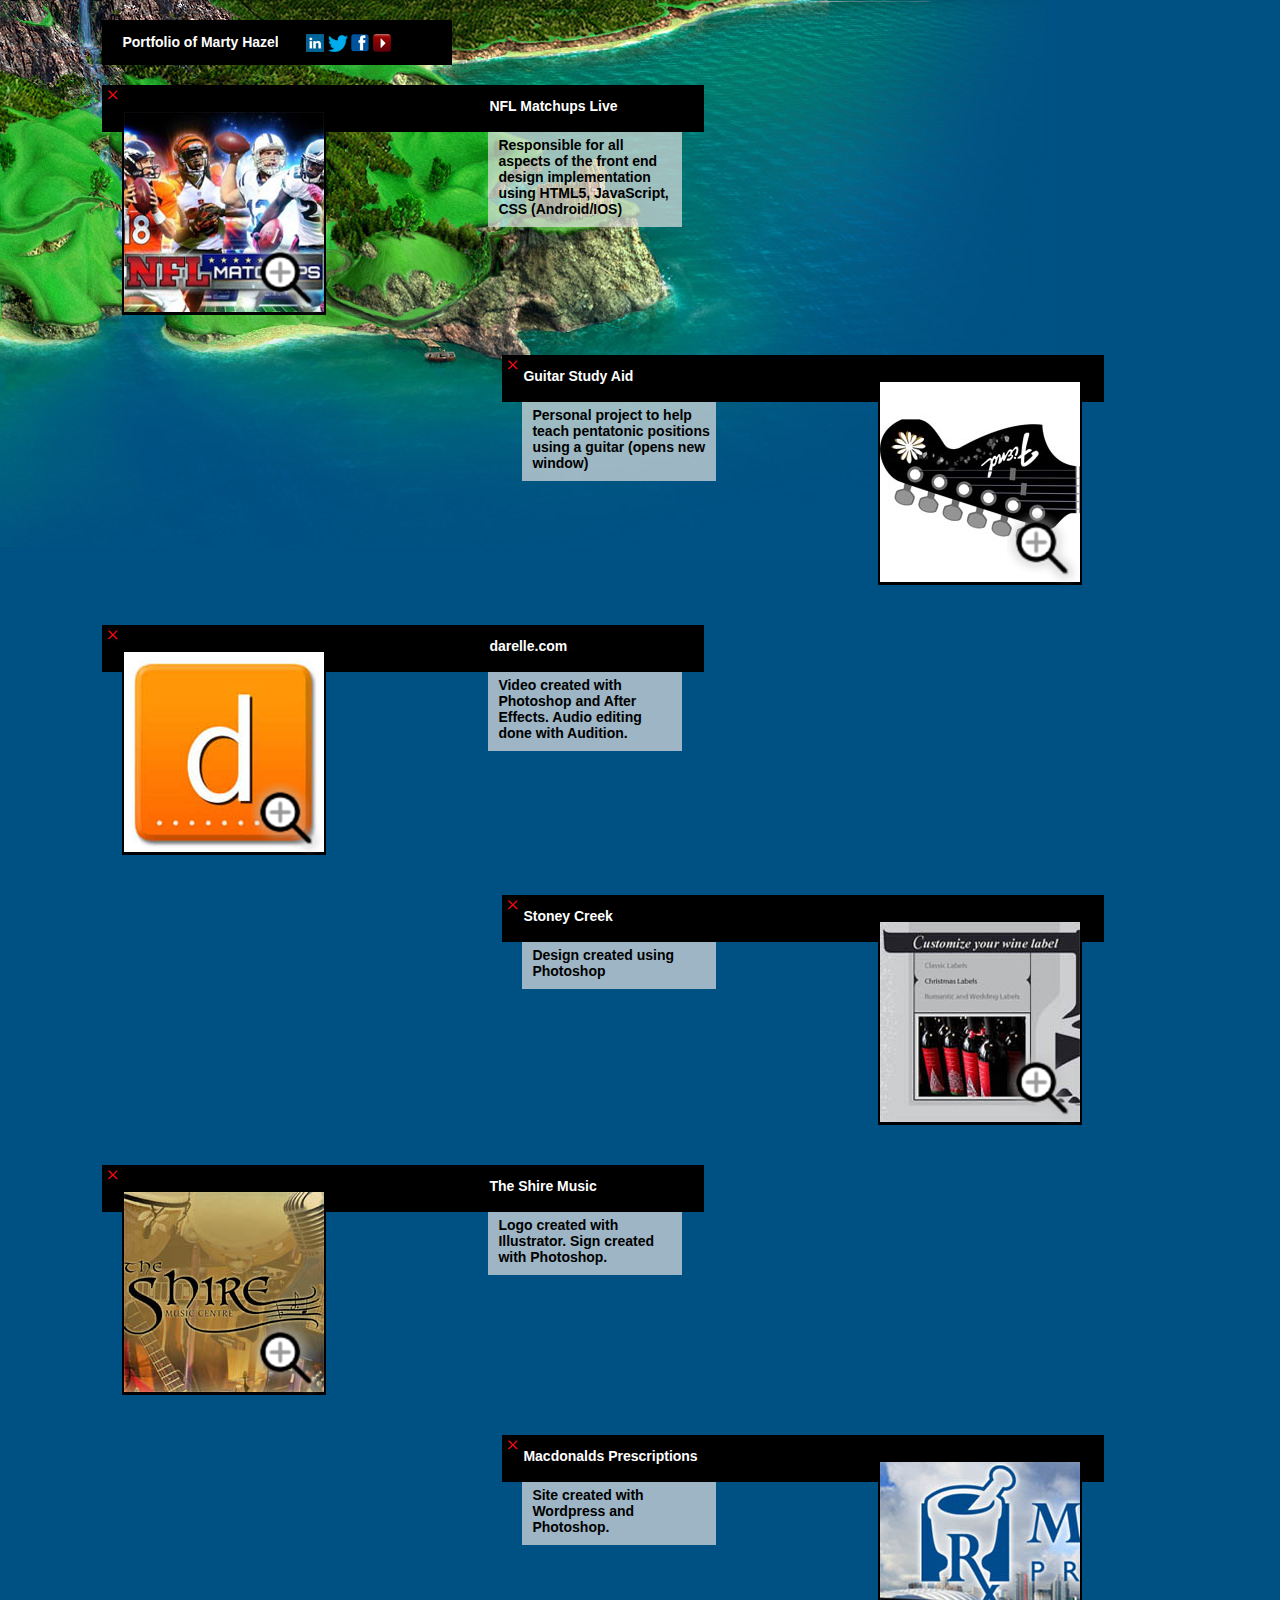
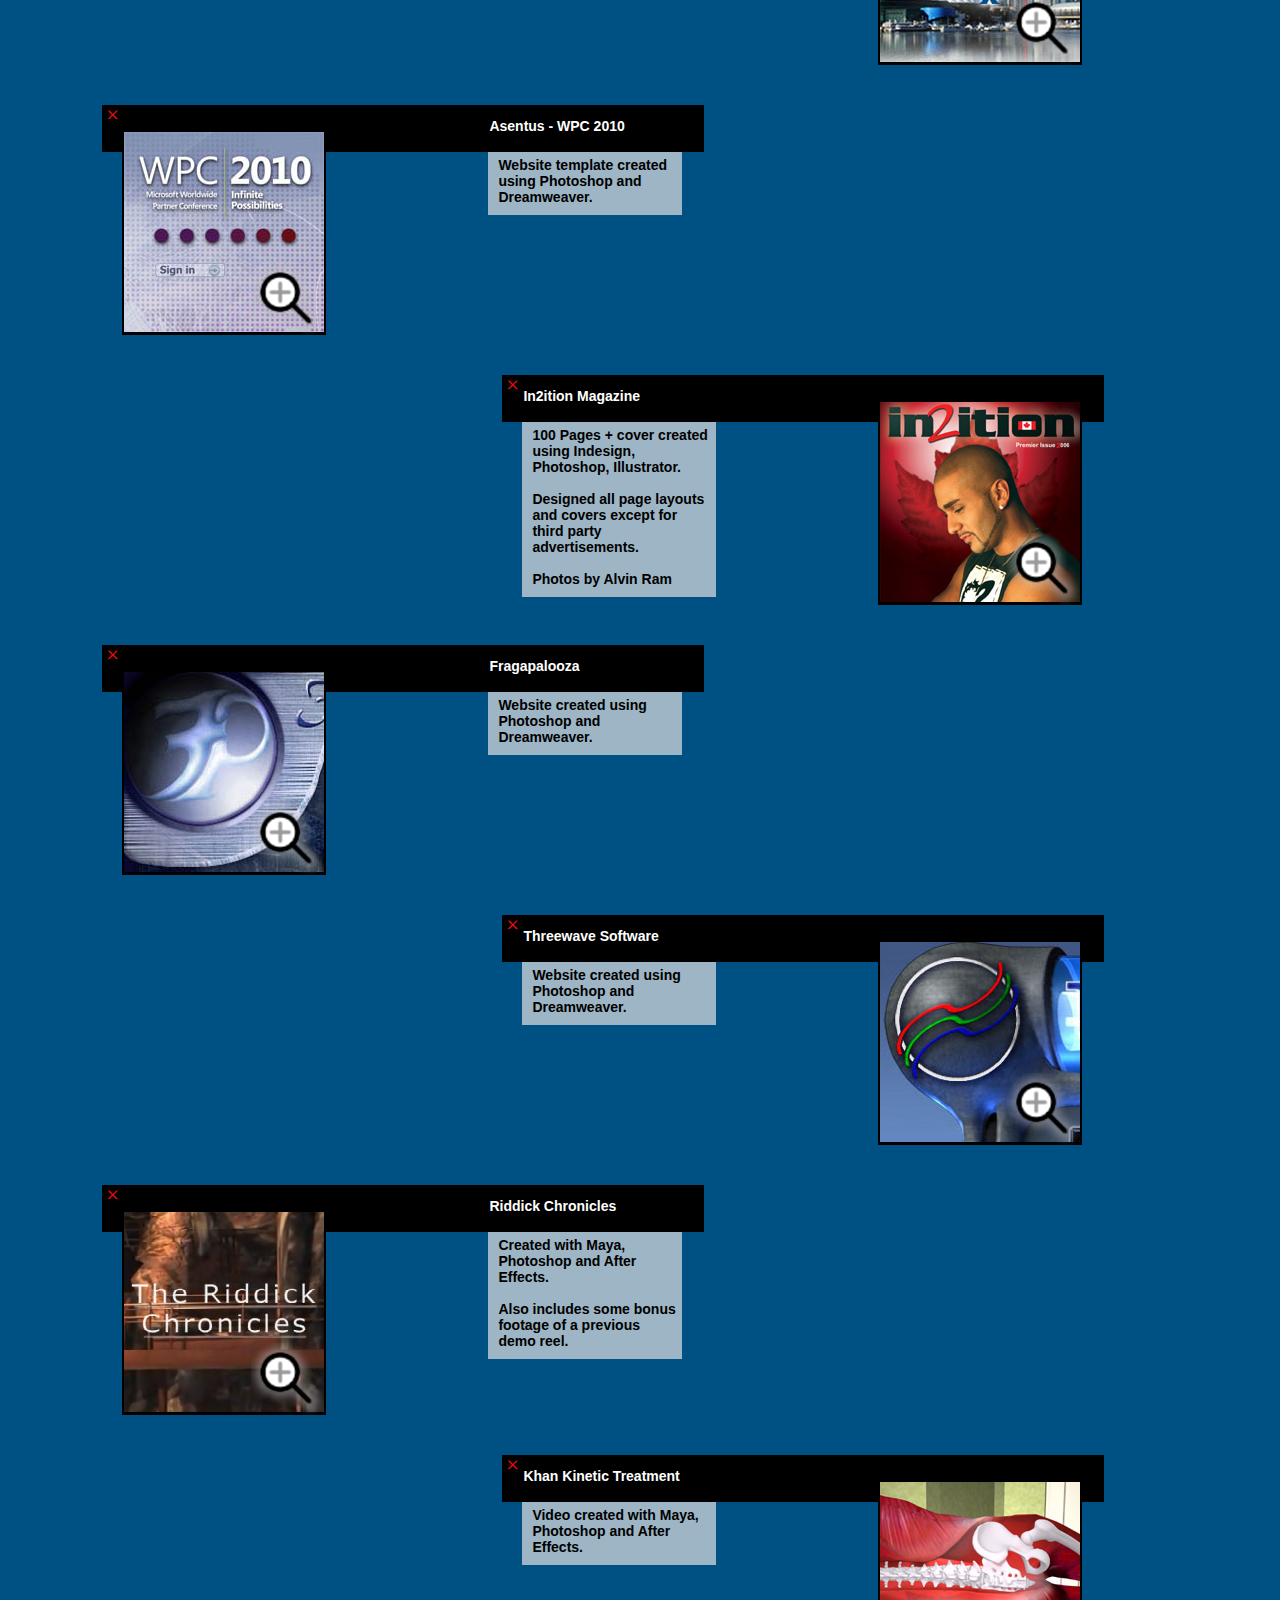
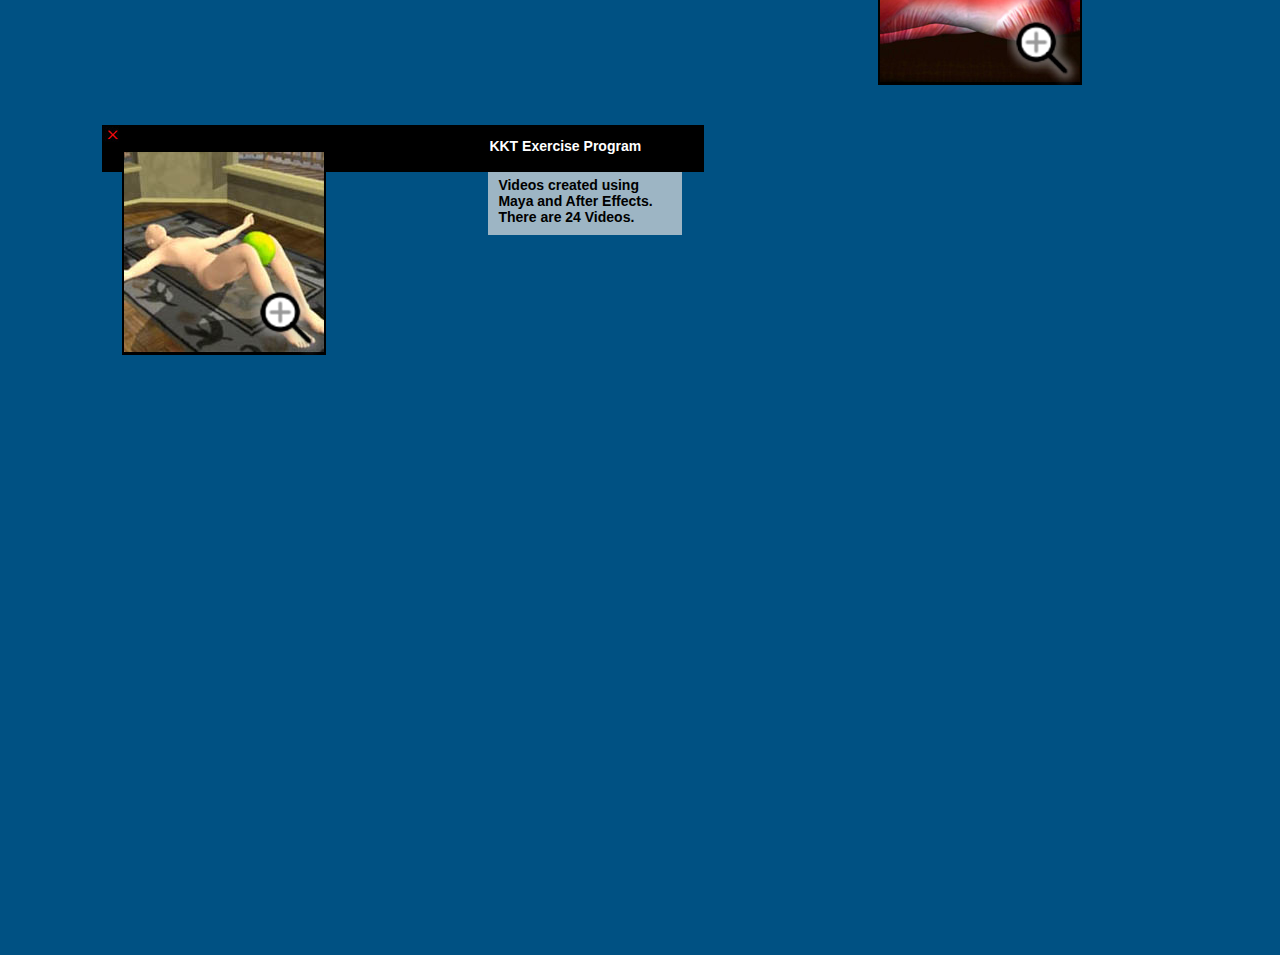
==== index.html @ 50e1f891 "getting youtube api to load" ====
<!DOCTYPE HTML>


<html>
<head>
<title>Portfolio of Marty Hazel</title>
<meta http-equiv="Content-Type" content="text/html;charset=utf-8" />
<link rel="stylesheet" type="text/css" href="css/css.css" />
<link rel="stylesheet" type="text/css" href="css/style.css" />



</head>

<body>



<div class="spacer">

	<div class="pageHeader">

		<div class="pageTitle">
			Portfolio of Marty Hazel<img class="cursor" src="cursor.gif" />
            <a href="http://ca.linkedin.com/in/mhazel" style="text-decoration:none;"><img src="linkedin.png" alt="View Marty Hazel's LinkedIn profile" style="padding-left:10px;vertical-align:middle" border="0" /></a>
            <a href="http://www.twitter.com/cled2k/" style="text-decoration:none;"><img src="twitter-bird.png" alt="View Marty Hazel's Twitter account" style="vertical-align:middle" border="0"  /></a>
            <a href="http://www.facebook.com/cled2k/" style="text-decoration:none;"><img src="fb.png" alt="View Marty Hazel's Facebook account" style="vertical-align:middle" border="0" /></a>
            <a href="http://www.youtube.com/user/cled2k/" style="text-decoration:none;"><img src="yt.png" alt="View Marty Hazel's YouTube account" style="vertical-align:middle" border="0" /></a>
		</div>
	</div>









    <div class="content left">
        <div class="titlesBG titleHover left">
            <div class="minimize">
                <img src="up.jpg" alt="" />
            </div>
            <div class="titlesText right">
                NFL Matchups Live
            </div>
        </div>
        <a href="http://denastudioscanada.com/app/nfl-matchups/">
            <div class="media left20">
                <div class="magnify"></div>
                <img src="nfl.jpg"  alt="opens a new window" />
            </div>
        </a>
        <div class="transC right20">
            <div class="contentText">
                Responsible for all aspects of the front end design implementation using HTML5, JavaScript, CSS (Android/IOS)
            </div>
            <div class="transparency"></div>

        </div>


    </div>




    <div class="content right">

        <div class="titlesBG titleHover left">

            <div class="minimize">
                <img src="up.jpg" alt="">
            </div>
            <div class="titlesText left">
                <p>Guitar Study Aid</p>
            </div>

        </div>
        <a href="http://cled.github.io/portfolio/guitar" target="_new" >
            <div class="media right20">
                <div class="magnify">
                </div>
                <img src="guitar.jpg" alt="opens a new window"/>

            </div>
        </a>
        <div class="transC left20">
            <div class="transparency"></div>
            <div class="contentText">
                Personal project to help teach pentatonic positions using a guitar (opens new window)
            </div>
        </div>


    </div>





    <div class="content left">
        <div class="titlesBG titleHover left">
            <div class="minimize">
                <img src="up.jpg" alt="" />
            </div>
            <div class="titlesText right">
                darelle.com
            </div>
        </div>
        <div class="media left20">
            <div class="magnify" rel="#overlay2"></div>
            <img src="darelle.jpg" rel="#overlay2" />
        </div>
        <div class="transC right20">
            <div class="contentText">
            Video created with Photoshop and After Effects.  Audio editing done with Audition.
            </div>
            <div class="transparency"></div>

        </div>
        <div class="simple_overlay video_overlay" id="overlay2">
            <iframe id="player" width="853" height="480" src="http://www.youtube.com/embed/9R1vNCT7mWo?rel=0?enablejsapi=1&version=3&origin=http://cled.github.io" frameborder="0" allowfullscreen></iframe>
        </div>

    </div>




    <div class="content right">

        <div class="titlesBG titleHover left">

            <div class="minimize">
                <img src="up.jpg" alt="">
            </div>
            <div class="titlesText left">
                <p>Stoney Creek</p>
            </div>

        </div>

        <div class="media right20">
            <div class="magnify" rel="#overlay8">
            </div>
            <img src="stoneycreek.jpg" rel="#overlay8" />

        </div>

        <div class="transC left20">
            <div class="transparency"></div>
            <div class="contentText">
                Design created using Photoshop
            </div>
        </div>

        <div class="simple_overlay" id="overlay8">

            <div class="overlay8"><img src="stoneycreek.png" /></div>

        </div>

    </div>




    <div class="content left">
        <div class="titlesBG titleHover left">
            <div class="minimize">
                <img src="up.jpg" alt="" />
            </div>
            <div class="titlesText right">
                The Shire Music
            </div>
        </div>
        <div class="media left20" href="">
            <div class="magnify" rel="#overlay9"></div>
            <img src="shire.jpg" alt="" rel="#overlay9" />
        </div>
        <div class="transC right20">
            <div class="contentText">
                Logo created with Illustrator.  Sign created with Photoshop.
            </div>
            <div class="transparency"></div>

        </div>
        <div class="simple_overlay" id="overlay9">
            <div class="overlay9"><img src="shire-sign.png" /></div>
        </div>

    </div>


    <div class="content right">
        <div class="titlesBG titleHover left">
            <div class="minimize">
                <img src="up.jpg" alt="" />
            </div>
            <div class="titlesText left">
                Macdonalds Prescriptions
            </div>
        </div>
        <div class="media right20" href="">
            <div class="magnify" rel="#overlay10"></div>
            <img src="mac.jpg" alt="" rel="#overlay10" />
        </div>
        <div class="transC left20">
            <div class="contentText">
                Site created with Wordpress and Photoshop.
            </div>
            <div class="transparency"></div>

        </div>
        <div class="simple_overlay" id="overlay10">
            <iframe width="1022" height="800" src="http://www.macdonaldsprescriptions.com" frameborder="0" allowfullscreen></iframe>
        </div>

    </div>



    <div class="content left">
        <div class="titlesBG titleHover left">
            <div class="minimize">
                <img src="up.jpg" alt="" />
            </div>
            <div class="titlesText right">
                Asentus - WPC 2010
            </div>
        </div>
        <div class="media left20" href="">
            <div class="magnify" rel="#overlay11"></div>
            <img src="asentus.jpg" alt="" rel="#overlay11" />
        </div>
        <div class="transC right20">
            <div class="contentText">
                Website template created using Photoshop and Dreamweaver.
            </div>
            <div class="transparency"></div>

        </div>
        <div class="simple_overlay video_overlay3" id="overlay11">
            <iframe width="1680" height="800px" src="UI/index-left.html" frameborder="0" scrolling="no"></iframe>
        </div>

    </div>







    <div class="content right">

        <div class="titlesBG titleHover left">

            <div class="minimize">
                <img src="up.jpg" alt="" />
            </div>
                <div class="titlesText left">
                <p>In2ition Magazine</p>
            </div>

        </div>

        <div class="media right20">
            <div class="magnify" rel="#overlay1">
            </div>
            <img src="cover.jpg" rel="#overlay1" />

        </div>

        <div class="transC left20">
            <div class="transparency"></div>
            <div class="contentText">
                100 Pages + cover created using Indesign, Photoshop, Illustrator.<br><br>
                Designed all page layouts and covers except for third party advertisements.<br><br>
                Photos by Alvin Ram
            </div>
        </div>

        <div class="simple_overlay" id="overlay1">

            <div id="slideshow" class="rs-slideshow">
                <div class="slide-container">
                    <img src="i2images/004-005.jpg" />
                </div>
                <ol class="slides">
                    <li>
                        <a href="i2images/004-005.jpg"></a>
                    </li>
                    <li>
                        <a href="i2images/006-007.jpg"></a>
                    </li>
                    <li>
                        <a href="i2images/008-009.jpg"></a>
                    </li>
                    <li>
                        <a href="i2images/010-011.jpg"></a>
                    </li>
                    <li>
                        <a href="i2images/012-013.jpg"></a>
                    </li>
                    <li>
                        <a href="i2images/014-015.jpg"></a>
                    </li>
                    <li>
                        <a href="i2images/016-017.jpg"></a>
                    </li>
                    <li>
                        <a href="i2images/018-019.jpg"></a>
                    </li>
                    <li>
                        <a href="i2images/020-021.jpg"></a>
                    </li>
                    <li>
                        <a href="i2images/022-023.jpg"></a>
                    </li>
                    <li>
                        <a href="i2images/024-025.jpg"></a>
                    </li>
                    <li>
                        <a href="i2images/026-027.jpg"></a>
                    </li>
                    <li>
                        <a href="i2images/028-029.jpg"></a>
                    </li>
                    <li>
                        <a href="i2images/030-031.jpg"></a>
                    </li>
                    <li>
                        <a href="i2images/032-033.jpg"></a>
                    </li>
                    <li>
                        <a href="i2images/034-035.jpg"></a>
                    </li>
                    <li>
                        <a href="i2images/036-037.jpg"></a>
                    </li>
                    <li>
                        <a href="i2images/038-039.jpg"></a>
                    </li>
                    <li>
                        <a href="i2images/040-041.jpg"></a>
                    </li>
                    <li>
                        <a href="i2images/042-043.jpg"></a>
                    </li>
                    <li>
                        <a href="i2images/044-045.jpg"></a>
                    </li>
                    <li>
                        <a href="i2images/046-047.jpg"></a>
                    </li>
                    <li>
                        <a href="i2images/048-049.jpg"></a>
                    </li>
                    <li>
                        <a href="i2images/050-051.jpg"></a>
                    </li>
                    <li>
                        <a href="i2images/052-053.jpg"></a>
                    </li>
                    <li>
                        <a href="i2images/054-055.jpg"></a>
                    </li>
                    <li>
                        <a href="i2images/056-057.jpg"></a>
                    </li>
                    <li>
                        <a href="i2images/058-059.jpg"></a>
                    </li>
                    <li>
                        <a href="i2images/060-061.jpg"></a>
                    </li>
                    <li>
                        <a href="i2images/062-063.jpg"></a>
                    </li>
                    <li>
                        <a href="i2images/064-065.jpg"></a>
                    </li>
                    <li>
                        <a href="i2images/066-067.jpg"></a>
                    </li>
                    <li>
                        <a href="i2images/068-069.jpg"></a>
                    </li>
                    <li>
                        <a href="i2images/070-071.jpg"></a>
                    </li>
                    <li>
                        <a href="i2images/072-073.jpg"></a>
                    </li>
                    <li>
                        <a href="i2images/074-075.jpg"></a>
                    </li>
                    <li>
                        <a href="i2images/076-077.jpg"></a>
                    </li>
                    <li>
                        <a href="i2images/078-079.jpg"></a>
                    </li>
                    <li>
                        <a href="i2images/080-081.jpg"></a>
                    </li>
                    <li>
                        <a href="i2images/082-083.jpg"></a>
                    </li>
                    <li>
                        <a href="i2images/084-085.jpg"></a>
                    </li>
                    <li>
                        <a href="i2images/086-087.jpg"></a>
                    </li>
                    <li>
                        <a href="i2images/088-089.jpg"></a>
                    </li>
                    <li>
                        <a href="i2images/090-091.jpg"></a>
                    </li>
                    <li>
                        <a href="i2images/092-093.jpg"></a>
                    </li>
                    <li>
                        <a href="i2images/094-095.jpg"></a>
                    </li>
                    <li>
                        <a href="i2images/096-097.jpg"></a>
                    </li>
                    <li>
                        <a href="i2images/098.jpg"></a>
                    </li>
                </ol>
            </div>

        </div>

    </div>

	<div class="content left">
		<div class="titlesBG titleHover left">
			<div class="minimize">
				<img src="up.jpg" alt="" />
			</div>
			<div class="titlesText right">
				Fragapalooza
			</div>
		</div>
		<div class="media left20" href="FP2K2/fp2k2-index.html">
			<div class="magnify" rel="#overlay6"></div>
            		<img src="fp.jpg" alt="" rel="#overlay6" />
		</div>
		<div class="transC right20">
			<div class="contentText">
				Website created using Photoshop and Dreamweaver.
			</div>
			<div class="transparency"></div>

		</div>
        <div class="simple_overlay" id="overlay6">
          <iframe width="1022" height="800" src="fp2k2-index.html" frameborder="0"></iframe>
        </div>
	</div>






    <div class="content right">

        <div class="titlesBG titleHover left">

            <div class="minimize">
                <img src="up.jpg" alt="" />
            </div>
                <div class="titlesText left">
                <p>Threewave Software</p>
            </div>

        </div>

        <div class="media right20">
            <div class="magnify" rel="#overlay5"></div>
            <img src="tw.jpg" alt="" rel="#overlay5" />

        </div>

        <div class="transC left20">
            <div class="transparency"></div>
            <div class="contentText">
                Website created using Photoshop and Dreamweaver.
            </div>
        </div>
        <div class="simple_overlay" id="overlay5">
          <iframe width="1024" height="800" src="rc1.htm" frameborder="0"></iframe>
        </div>
    </div>

    <div class="content left">
        <div class="titlesBG titleHover left">
            <div class="minimize">
                <img src="up.jpg" alt="" />
            </div>
            <div class="titlesText right">
                Riddick Chronicles
            </div>
        </div>
        <div class="media left20" href="FP2K2/fp2k2-index.html">
            <div class="magnify" rel="#overlay7"></div>
                    <img src="riddick.jpg" alt="" rel="#overlay7" />
        </div>
        <div class="transC right20">
            <div class="contentText">
                Created with Maya, Photoshop and After Effects.<br><br>
                Also includes some bonus footage of a previous demo reel.
            </div>
            <div class="transparency"></div>

        </div>
        <div class="simple_overlay video_overlay2" id="overlay7">
            <iframe id="player2" width="640" height="480" src="http://www.youtube.com/embed/SGaA2UQN5Bs?enablejsapi=1&version=3&origin=http://cled.github.io" frameborder="0" allowfullscreen></iframe>
        </div>
    </div>



    <div class="content right">
        <div class="titlesBG titleHover left">
            <div class="minimize">
                <img src="up.jpg" alt="" />
            </div>
            <div class="titlesText left">
                Khan Kinetic Treatment
            </div>
        </div>
        <div class="media right20" href="">
            <div class="magnify" rel="#overlay4"></div>
            <img src="kkt.jpg" alt="" rel="#overlay4" />
        </div>
        <div class="transC left20">
            <div class="contentText">
            Video created with Maya, Photoshop and After Effects.
            </div>
            <div class="transparency"></div>

        </div>
        <div class="simple_overlay video_overlay" id="overlay4">
            <iframe id="player3" width="853" height="480" src="http://www.youtube.com/embed/BJKkmCM7x8M?enablejsapi=1&version=3&origin=http://cled.github.io" frameborder="0" allowfullscreen></iframe>
        </div>

    </div>

    <div class="content left">

        <div class="titlesBG titleHover left">

            <div class="minimize">
                <img src="up.jpg" alt="" />
            </div>
                <div class="titlesText right">
                KKT Exercise Program
            </div>

        </div>

        <div class="media left20">
            <div class="magnify" rel="#overlay3">
            </div>
            <img src="kktexercise.jpg" rel="#overlay3" />

        </div>

        <div class="transC right20">
            <div class="transparency"></div>
            <div class="contentText">
                Videos created using Maya and After Effects.  There are 24 Videos.
            </div>
        </div>

        <div class="simple_overlay video_overlay2" id="overlay3">

        <iframe id="player4" width="640" height="480" src="http://www.youtube.com/embed/videoseries?list=PLLZsU9Vbfc5jB1sfrtiCrwdefITSgF99e&amp;hl=en_US?enablejsapi=1&version=3&origin=http://cled.github.io" frameborder="0" allowfullscreen></iframe>


        </div>

    </div>

<div class="spaceRobot">
</div>
</div>


<!-- -->
</body>
<script src="http://cdn.jquerytools.org/1.2.7/full/jquery.tools.min.js"></script>
<script src="js/jquery.rs.slideshow.js"></script>
<script src="js/dynamic-controls-bootstrap.js"></script>
<script src="js/js.js" ></script>
<script>
      var tag = document.createElement('script');
      tag.src = "http://www.youtube.com/iframe_api";
      var firstScriptTag = document.getElementsByTagName('script')[0];
      firstScriptTag.parentNode.insertBefore(tag, firstScriptTag);
</script>
<script>
      var player,player2,player3,player4;
      function onYouTubeIframeAPIReady() {
        player = new YT.Player('player');
        console.log('player 0',player);
        player2 = new YT.Player('player2');
        player3 = new YT.Player('player3');
        player4 = new YT.Player('player4');
      }
</script>

<script>
    $(document).ready(function() {

        setTimeout(function(){

            $("div[rel]").overlay({



                    onBeforeClose: function() {
                        console.log('player 01',player);
                        player.pauseVideo();
                        player2.pauseVideo();
                        player3.pauseVideo();
                        player4.pauseVideo();
                }



            });

        },1000)

    });


</script>

</html>
---- css/css.css ----
a:link {color: #ffffff; text-decoration: none;}
a:visited {color: #ffffff; text-decoration: none;}
a:hover {color: #cc3333; text-decoration: none;}
a:active {color: #ffffff; text-decoration: none; outline:none;}

:focus {
  -moz-outline-style:none;
}

html {overflow: auto;	margin: 0;	padding: 0;}
p{display:inline;}
img {border:0;}
body {
	margin: 0;
	padding: 0;
	font-family: Verdana, sans-serif;
	font-size:14px;
	background: #005183 url(../piratescene2.jpg) no-repeat fixed;
	text-align:center;
    }

.spacer {
    min-width:600px;
    max-width:1000px;
    padding: 0;
    margin: 20px 8%;
    height:inherit;
    }

.pageHeader{
 background-color: #000;
 margin-right:600px;
 height:45px;
 text-indent:20px;
 width:350px;
 float:left;
}

.pageTitle {
    color: #ffffff;
    font-weight: bold;
    margin: 0;
    padding:0;
    text-align:left;
    height:45px;
    cursor:default;
}



.cursor {
	position:relative;
	top:1px;
	left:-1px;
	cursor:text;
	padding-top:12px;
}
	
.content {
	margin-top:20px;
	min-width:600px;
	width:600px;
}

.minimize {
	left:0;
	width:20px;
	position:relative;
	float:left;

	}
.minimize img{
	bottom:-1px;
	}



div.titleHover:hover{
	border-color: #ccc;
	background: #000 url(../down.jpg) no-repeat top right;

}


.titlesText {
	color: #ffffff;
	width: 214px;
	text-align: left;
	line-height:40px;
	height:45px;
	cursor:default;
}
                    	
    
.titlesBG {
	width:600px;
	height: 45px;
	background: #000000;
	color: #ffffff;
	font-weight: bold;
	margin: 0;
	padding: 0;
	border: 1px solid #000;
}


a.titlesLink:link {color: #ffffff; text-decoration: none;}
a.titlesLink:visited {color: #ffffff; text-decoration: none;}
a.titlesLink:hover {color: #cc3333; text-decoration: none;}
a.titlesLink:active {color: #ffffff; text-decoration: none;}

.media {
    position: relative;
    width:204px;
    height:203px;
    background-color:#000;
    margin: 0px 0px 0px 0px;
    top:-20px;
}

.magnifyVideo,.magnifyVideo2 {
	position:absolute;
	bottom:0px;
	right:5px;
	width:75px;
	height:75px;
	background:url('../magnify.png');
	cursor:pointer;
}

div.magnifyVideo:hover,div.magnifyVideo2:hover {
	background:url('../magnify-hover.png');
	outline:none;
}



.magnify,.magnify2 {
	position:absolute;
	bottom:0px;
	right:0px;
	width:204px;
	height:203px;
	background:url('../magnify.png') right bottom no-repeat;
	cursor:pointer;
}

div.magnify:hover,div.magnify2:hover {
	background:url('../magnify-hover.png') right bottom no-repeat;
	outline:none;
}

.left20 {
    left:20px;
    float:left;
    }

.right20 {
	right:20px;
	float: right;
    }

.left {
	float: left;
    }


.right {
	float: right;
    }

.transC {  
    padding: 0;  
    width: 194px;
    
    position: relative;  
    margin: 0;
    overflow: hidden;
    z-index: -2;
    border:1px;
    
}

.transparency {  
    opacity: 0.7;
    filter: alpha(opacity=70);
    -moz-opacity: 0.7;
    background-color: #e0e0e0;
    width: 340px;
    height: 500px;
    position: absolute;
    top: 0px;
    left: 0px;
    z-index: -4;

}

.contentText {
    position: relative;
    left:10px;
    margin: 0;
    padding: 5px 15px 10px 0px;
    font-weight: bold;
    text-align:left;
}


div.overlay {
    background:url(../FP2K2/images/bg.jpg);
    width:933px;
    height:900px;
    display:none;
    padding:0px;
    border:2px solid #000;
} 
 
div.overlay div.close { 
    background-image:url(../close.png); 
    position:absolute; 
    right:5px; 
    top:5px; 
    cursor:pointer; 
    height:35px; 
    width:35px; 
    text-align:left;
} 
.external{
width:100%;
height:100%;
border:0;
display:block;

}

div.overlayVideo {
	padding:0px;	
	width:960px;
	height:540px;
	display:none;
	background:url(../videobg.jpg);
	border:2px solid #000;
	border-top:35px solid #111;
}

div.overlayVideo div.close {
	background:url(../close.png) no-repeat;
	position:absolute;
	top:-35px;
	right:2px; 
	width:35px;
	height:35px;
	cursor:pointer;
}

div.overlayVideo a {
	height:540px;
	display:block;
	background:#000;
}


div.overlayVideo2 {
	padding:0px;	
	width:480px;
	height:360px;
	display:none;
	background:url(../videobg.jpg);
	border:2px solid #000;
	border-top:35px solid #111;
}

div.overlayVideo2 div.close {
	background:url(../close.png) no-repeat;
	position:absolute;
	top:-35px;
	right:2px; 
	width:35px;
	height:35px;
	cursor:pointer;
}

div.overlayVideo2 a {
	height:360px;
	display:block;
	background:#000;
}
.spaceRobot {
margin-bottom:85%;
float:left;
}


/* the overlayed element */
.video_overlay {
    width:853px;
    height:480px;
}



.simple_overlay {

    /* must be initially hidden */
    display:none;

    /* place overlay on top of other elements */
    z-index:10000;

    /* styling */
    background-color:#333;

    width:1020px;
    height:800px;
    border:1px solid #666;

    /* CSS3 styling for latest browsers */
    -moz-box-shadow:0 0 90px 5px #000;
    -webkit-box-shadow: 0 0 90px #000;
}
.video_overlay {
    width:853px;
    height:480px;
    border:1px solid #666;
}

.video_overlay2 {
    width:640px;
    height:480px;
    border:1px solid #666;
}

.video_overlay3 {
    width:100%;
    height:800px;
    max-width:1680px;
    border:1px solid #666;
}

.overlay8,.overlay9 {
	overflow-y:auto;
	overflow-x:hidden;
	height:100%;
	width:100%;
}

/* close button positioned on upper right corner */
.simple_overlay .close {
    background-image:url(../images/close.png);
    position:absolute;
    right:-15px;
    top:-15px;
    cursor:pointer;
    height:35px;
    width:35px;
}



  /* some styling for triggers */
  #triggers {
  text-align:center;
  }

  #triggers img {
  cursor:pointer;
  margin:0 5px;
  background-color:#fff;
  border:1px solid #ccc;
  padding:2px;

  -moz-border-radius:4px;
  -webkit-border-radius:4px;

  }

    /* styling for elements inside overlay */
  .details {
  position:absolute;
  top:15px;
  right:15px;
  font-size:11px;
  color:#fff;
  width:150px;
  }

  .details h3 {
  color:#aba;
  font-size:15px;
  }
---- css/style.css ----
/**
*	Really Simple™ Slideshow -- CSS
*/

.rs-slideshow {
	border: 12px solid #444;
	border-radius: 12px;
	-webkit-border-radius: 12px;
	-moz-border-radius: 12px;
	-khtml-border-radius: 12px;
	height: 615px;
	margin: 24px auto;
	overflow: hidden;
	position: relative;
	width: 933px;
}

.rs-slideshow .slide-container {
	background-color: #444;
	position: absolute;
	height: 100%;
	left: 0;
	overflow: hidden;
	top: 0;
	width: 100%;
}

.rs-slideshow .slide-container img {
	position: relative;
}

.rs-slideshow .slide-container .slide-caption {
	background-color: #000;
	bottom: 0;
	color: #fff;
	display: block;
	left: 0;
	padding: 6px 12px;
	position: absolute;
	text-align: center;
	right: 0;
	filter: alpha(opacity=70); /* internet explorer */
	-khtml-opacity: 0.7;      /* khtml, old safari */
	-moz-opacity: 0.7;       /* mozilla, netscape */
	opacity: 0.7;           /* fx, safari, opera */
}

.rs-slideshow .slides {
	display: none;
}

.rs-slideshow .slide-container img,
.rs-slideshow .slide-container .slide-caption,
.rs-slideshow .slide-container a {
	filter: inherit;
}


/**
*	These styles make the list of links to slide images visible to users
*	who don't have JavaScript enabled. By adding the 'no-js' class to 
*	the HTML element, and using Modernizr to remove this class for JS
*	users, we can style for both scenarios.
*	http://www.modernizr.com/
*/

.no-js .rs-slideshow {
	height: auto;
}
.no-js .rs-slideshow .slide-container, 
.no-js .rs-slideshow .slide-container img {
	position: relative;
}
.no-js .rs-slideshow .slides {
	display: block;
	margin: 24px 48px;
}
.no-js .rs-slideshow .slides li {
	margin: 0;
}



/**
*	The following styles are used in the demos with slideshow controls, 
*	such as play/pause and prev/next buttons.
*/

.rs-controls {
	clear: both;
	margin: 12px auto;
	width: 620px;
}
.rs-play-pause, .rs-prev, .rs-next {
	float: left;
	margin-right: 12px;
}
.rs-controls ul {
	float: left;
	list-style: none;
	margin: 0 6px 0 0;
	padding: 0;
}
.rs-index-list li {
	float: left;
	margin-right: 6px;
}
.rs-controls a {
	background-color: #eee;
	border: 1px solid #ddd;
	/*border-radius: 3px;
	-webkit-border-radius: 3px;
	-moz-border-radius: 3px;
	-khtml-border-radius: 3px;*/
	color: #444;
	display: block;
	font-family: Arial, Helvetica, sans-serif;
	font-size: 12px;
	font-weight: bold;
	padding: 3px 5px;
	text-decoration: none;
}
.rs-controls a:hover {
	background-color: #ddd;
	color: #444;
}
.rs-controls .rs-active {
	background-color: #444;
	border: 1px solid #444;
	color: #eee;
}


#callback-messages,
#slide-class-message {
	margin: 48px auto;
	width: 620px;
}
.slide-container.some-custom-class .slide-caption {
	background-color: #890;
	font-size: 3em;
	font-style: italic;
	font-weight: bold;
	text-align: right;
	top: 0;
	width: 28%;
}



/*	Clearfix	*/
.clearfix:after { content: "."; display: block; height: 0; clear: both; visibility: hidden; }
.clearfix { display: inline-block; }
* html .clearfix { height: 1%; } /* Hides from IE-mac \*/
.clearfix { display: block; }
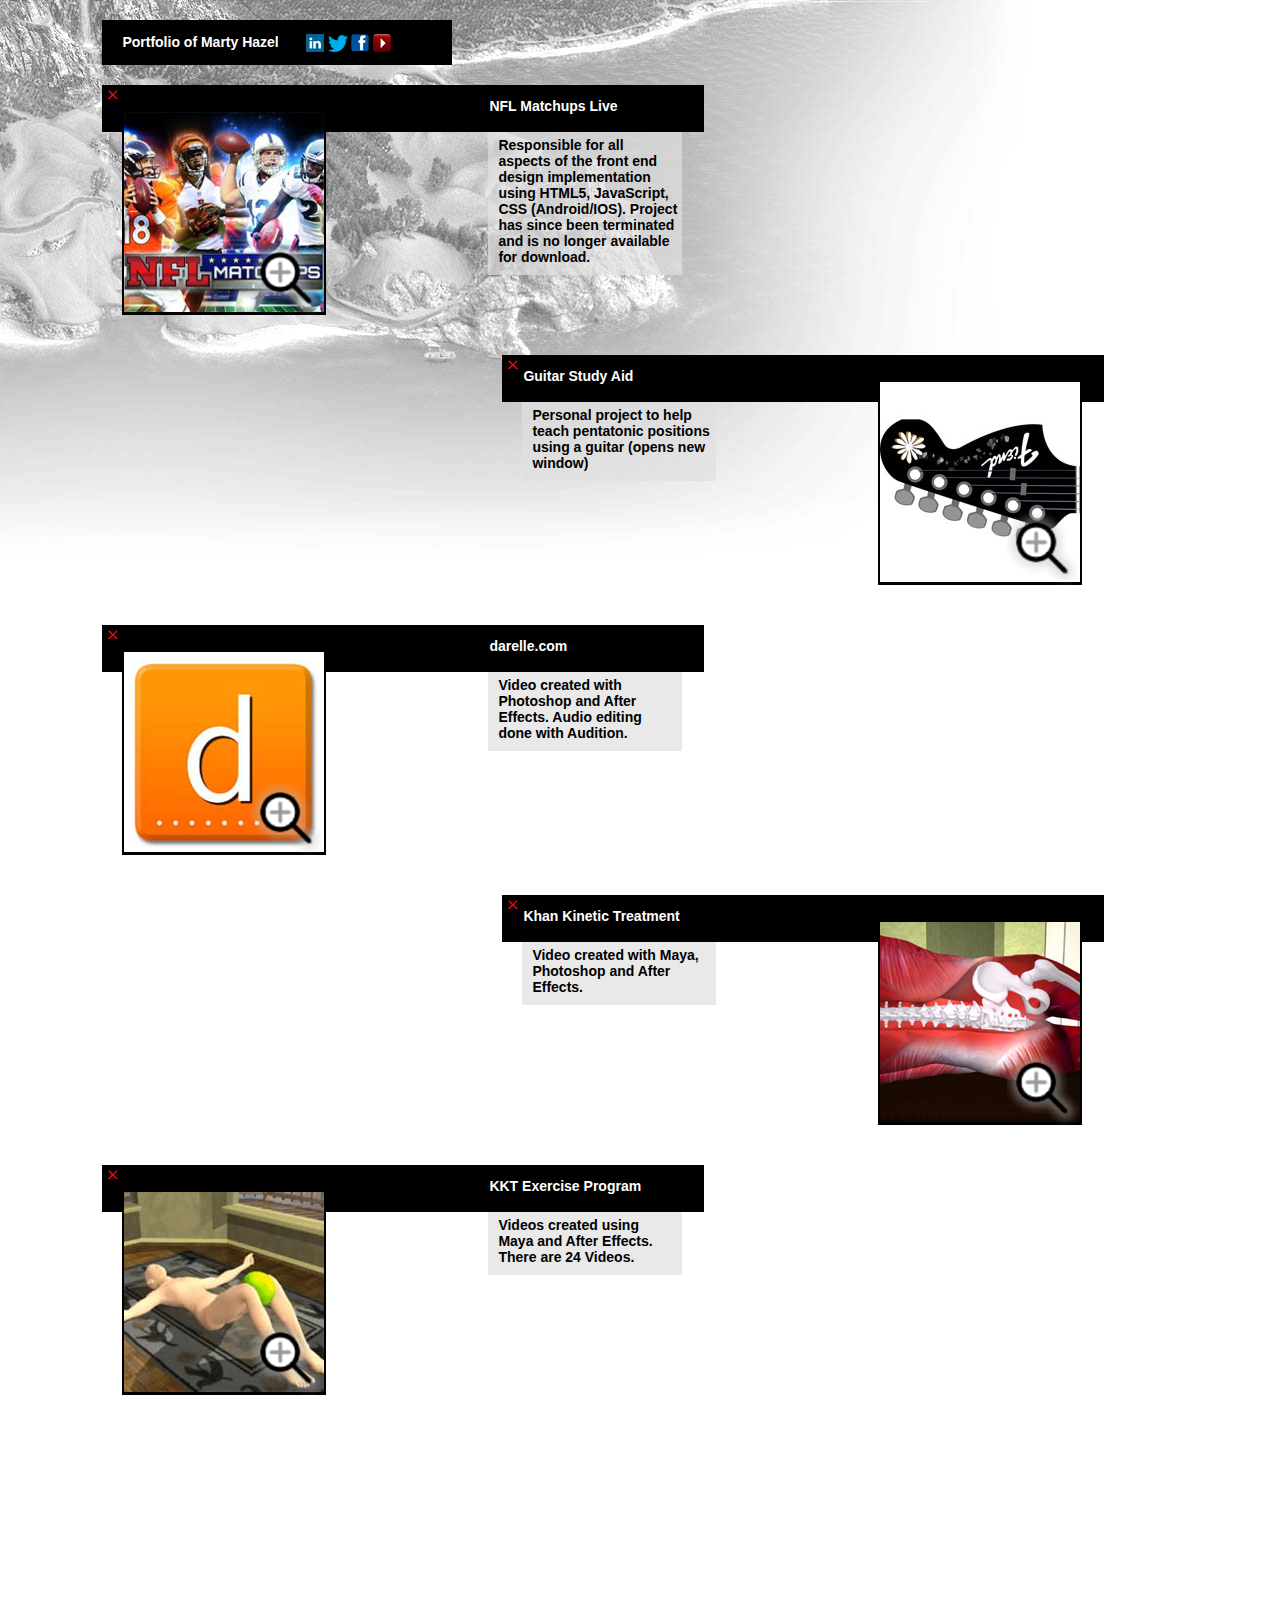
==== commit 8d396a69: "remove unnecessary projects" ====
--- a/index.html
+++ b/index.html
@@ -46,15 +46,15 @@
                 NFL Matchups Live
             </div>
         </div>
-        <a href="http://denastudioscanada.com/app/nfl-matchups/">
+        <!-- <a href="http://denastudioscanada.com/app/nfl-matchups/"> -->
             <div class="media left20">
                 <div class="magnify"></div>
-                <img src="nfl.jpg"  alt="opens a new window" />
-            </div>
-        </a>
+                <img src="nfl.jpg" />
+            </div>
+        <!-- </a> -->
         <div class="transC right20">
             <div class="contentText">
-                Responsible for all aspects of the front end design implementation using HTML5, JavaScript, CSS (Android/IOS)
+                Responsible for all aspects of the front end design implementation using HTML5, JavaScript, CSS (Android/IOS).  Project has since been terminated and is no longer available for download.
             </div>
             <div class="transparency"></div>
 
@@ -128,7 +128,7 @@
 
 
 
-
+<!--
     <div class="content right">
 
         <div class="titlesBG titleHover left">
@@ -251,9 +251,9 @@
 
 
 
-
-
-
+ -->
+
+<!--
     <div class="content right">
 
         <div class="titlesBG titleHover left">
@@ -439,8 +439,8 @@
 
         </div>
 
-    </div>
-
+    </div> -->
+<!--
 	<div class="content left">
 		<div class="titlesBG titleHover left">
 			<div class="minimize">
@@ -526,7 +526,7 @@
             <iframe id="player2" width="640" height="480" src="http://www.youtube.com/embed/SGaA2UQN5Bs?enablejsapi=1&version=3&origin=http://cled.github.io" frameborder="0" allowfullscreen></iframe>
         </div>
     </div>
-
+ -->
 
 
     <div class="content right">
@@ -598,21 +598,21 @@
 
 <!-- -->
 </body>
-<script src="http://cdn.jquerytools.org/1.2.7/full/jquery.tools.min.js"></script>
-<script src="js/jquery.rs.slideshow.js"></script>
-<script src="js/dynamic-controls-bootstrap.js"></script>
-<script src="js/js.js" ></script>
 <script>
       var tag = document.createElement('script');
       tag.src = "http://www.youtube.com/iframe_api";
       var firstScriptTag = document.getElementsByTagName('script')[0];
       firstScriptTag.parentNode.insertBefore(tag, firstScriptTag);
 </script>
+<script src="http://cdn.jquerytools.org/1.2.7/full/jquery.tools.min.js"></script>
+<script src="js/jquery.rs.slideshow.js"></script>
+<script src="js/dynamic-controls-bootstrap.js"></script>
+<script src="js/js.js" ></script>
+
 <script>
       var player,player2,player3,player4;
       function onYouTubeIframeAPIReady() {
         player = new YT.Player('player');
-        console.log('player 0',player);
         player2 = new YT.Player('player2');
         player3 = new YT.Player('player3');
         player4 = new YT.Player('player4');
@@ -629,11 +629,10 @@
 
 
                     onBeforeClose: function() {
-                        console.log('player 01',player);
-                        player.pauseVideo();
-                        player2.pauseVideo();
-                        player3.pauseVideo();
-                        player4.pauseVideo();
+                        // player.pauseVideo();
+                        // player2.pauseVideo();
+                        // player3.pauseVideo();
+                        // player4.pauseVideo();
                 }
 
 
--- a/css/css.css
+++ b/css/css.css
@@ -19,7 +19,7 @@
 	padding: 0;
 	font-family: Verdana, sans-serif;
 	font-size:14px;
-	background: #005183 url(../piratescene2.jpg) no-repeat fixed;
+	background: #ffffff url(../piratescene2bw.jpg) no-repeat fixed;
 	text-align:center;
     }
 
@@ -59,7 +59,7 @@
 	cursor:text;
 	padding-top:12px;
 }
-	
+
 .content {
 	margin-top:20px;
 	min-width:600px;
@@ -94,8 +94,8 @@
 	height:45px;
 	cursor:default;
 }
-                    	
-    
+
+
 .titlesBG {
 	width:600px;
 	height: 45px;
@@ -173,19 +173,19 @@
 	float: right;
     }
 
-.transC {  
-    padding: 0;  
+.transC {
+    padding: 0;
     width: 194px;
-    
-    position: relative;  
+
+    position: relative;
     margin: 0;
     overflow: hidden;
     z-index: -2;
     border:1px;
-    
-}
-
-.transparency {  
+
+}
+
+.transparency {
     opacity: 0.7;
     filter: alpha(opacity=70);
     -moz-opacity: 0.7;
@@ -216,18 +216,18 @@
     display:none;
     padding:0px;
     border:2px solid #000;
-} 
- 
-div.overlay div.close { 
-    background-image:url(../close.png); 
-    position:absolute; 
-    right:5px; 
-    top:5px; 
-    cursor:pointer; 
-    height:35px; 
-    width:35px; 
+}
+
+div.overlay div.close {
+    background-image:url(../close.png);
+    position:absolute;
+    right:5px;
+    top:5px;
+    cursor:pointer;
+    height:35px;
+    width:35px;
     text-align:left;
-} 
+}
 .external{
 width:100%;
 height:100%;
@@ -237,7 +237,7 @@
 }
 
 div.overlayVideo {
-	padding:0px;	
+	padding:0px;
 	width:960px;
 	height:540px;
 	display:none;
@@ -250,7 +250,7 @@
 	background:url(../close.png) no-repeat;
 	position:absolute;
 	top:-35px;
-	right:2px; 
+	right:2px;
 	width:35px;
 	height:35px;
 	cursor:pointer;
@@ -264,7 +264,7 @@
 
 
 div.overlayVideo2 {
-	padding:0px;	
+	padding:0px;
 	width:480px;
 	height:360px;
 	display:none;
@@ -277,7 +277,7 @@
 	background:url(../close.png) no-repeat;
 	position:absolute;
 	top:-35px;
-	right:2px; 
+	right:2px;
 	width:35px;
 	height:35px;
 	cursor:pointer;
@@ -390,4 +390,4 @@
   .details h3 {
   color:#aba;
   font-size:15px;
-  }+  }
